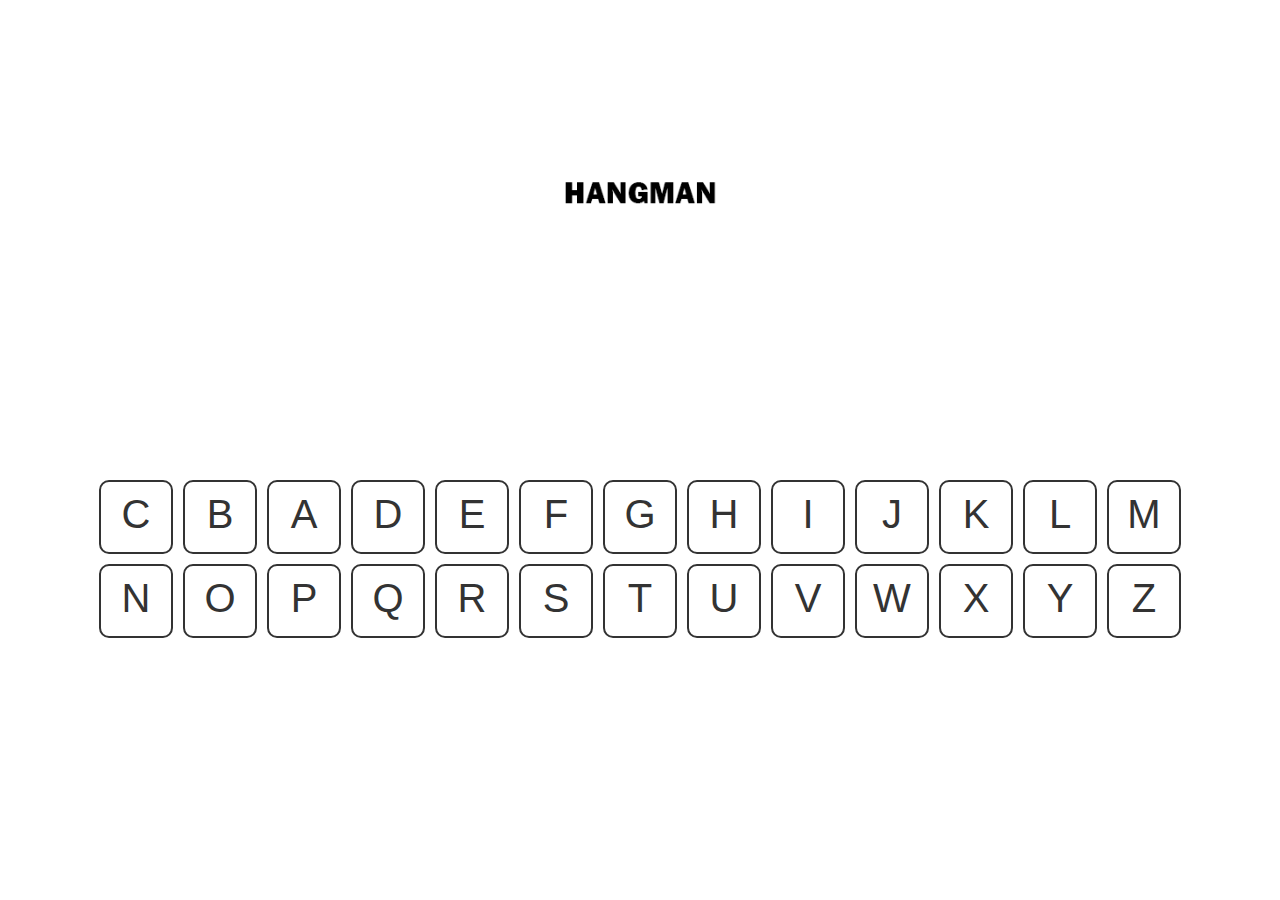
==== index.html @ 4fffbb07 "added" ====
<html lang="en">
	<head>
		<meta charset="UTF-8" />
		<meta
			name="viewport"
			content="width=device-width, initial-scale=1.0 user-scalable=no"
		/>
		<title>Document</title>
		<link rel="stylesheet" href="style.css" />
	</head>
	<body>
		<section class="container">
			<div class="image-container">
				<img draggable="false" id="image-id" src="img/hangman.png" />
			</div>

			<div class="word-container">
				<p class="noselect" id="on-screen-word"></p>
			</div>

			<div class="letters-container">
				<div id="keyboard" class="keyboard">
					<div class="letter noselect" id="c">c</div>
					<div class="letter noselect" id="b">b</div>
					<div class="letter noselect" id="a">a</div>
					<div class="letter noselect" id="d">d</div>
					<div class="letter noselect" id="e">e</div>
					<div class="letter noselect" id="f">f</div>
					<div class="letter noselect" id="g">g</div>
					<div class="letter noselect" id="h">h</div>
					<div class="letter noselect" id="i">i</div>
					<div class="letter noselect" id="j">j</div>
					<div class="letter noselect" id="k">k</div>
					<div class="letter noselect" id="l">l</div>
					<div class="letter noselect" id="m">m</div>
					<div class="letter noselect" id="n">n</div>
					<div class="letter noselect" id="o">o</div>
					<div class="letter noselect" id="p">p</div>
					<div class="letter noselect" id="q">q</div>
					<div class="letter noselect" id="r">r</div>
					<div class="letter noselect" id="s">s</div>
					<div class="letter noselect" id="t">t</div>
					<div class="letter noselect" id="u">u</div>
					<div class="letter noselect" id="v">v</div>
					<div class="letter noselect" id="w">w</div>
					<div class="letter noselect" id="x">x</div>
					<div class="letter noselect" id="y">y</div>
					<div class="letter noselect" id="z">z</div>
				</div>
			</div>
		</section>

		<section class="menu-container" id="menu-container">
			<div class="grey-out"></div>
			<div id="menu-box" class="menu-box">
				<div class="game-setup" id="game-setup">
					<h2>Choose a word</h2>
					<input id="input" type="text" autocomplete="off" />
					<p class="btn-black go noselect" id="go">Go</p>
				</div>
				<div class="post-game" id="post-game-tab">
					<h2 id="result"></h2>
					<div class="answer" id="answer"></div>
					<div class="stats">
						<p>Time taken - 2:34</p>
						<p id="lives-remaining"></p>
					</div>
					<img id="result-image" src="" alt="" />
					<p class="btn-black noselect" id="play-again-btn">Play again</p>
				</div>
			</div>
		</section>

		<script async src="/game.js"></script>
	</body>
</html>
---- style.css ----
* {
	padding: 0;
	margin: 0px;
	font-family: 'Segoe UI', Tahoma, Geneva, Verdana, sans-serif;
	color: #333;
	-webkit-touch-callout: none; /* iOS Safari */
	  -webkit-user-select: none; /* Safari */
	   -khtml-user-select: none; /* Konqueror HTML */
		 -moz-user-select: none; /* Old versions of Firefox */
		  -ms-user-select: none; /* Internet Explorer/Edge */
			  user-select: none; /* Non-prefixed version, currently
									supported by Chrome, Edge, Opera and Firefox */
}

.container {
	margin-top: 30px;
}

body {
	background-color: #fff;
}
.container {
	display: flex;
	flex-direction: column;
	align-items: center;
	text-align: center;
}

.image-container {
	display: flex;
	text-align: center;
	align-items: center;
	justify-content: center;

	margin-bottom: 50px;
}
.image-container img {
	width: 350px;
}

.word-container {
	font-size: 6rem;
	justify-content: center;
	align-items: center;
	text-transform: uppercase;
	cursor: context-menu;
    margin-bottom: 50px;
}



.letters-container .keyboard {
	display: grid;
	grid-template-columns: repeat(13, 1fr);
	grid-template-rows: repeat(2, 1fr);
	/* grid-template-areas: 'letter letter letter letter letter letter letter letter letter letter letter letter letter'
						 'letter letter letter letter letter letter letter letter letter letter letter letter letter'; */
	gap: 10px;
	justify-content: center;
    text-align: center;	
    align-items: center;
}
.letters-container .keyboard .letter {
	line-height: 65px;
    width: 70px;
    height: 70px;
	background: #fff;
	border: 2px #333333 solid;
	border-radius: 10px;
	font-size: 2.5rem;
	text-transform: uppercase;
	cursor: pointer;
	-webkit-tap-highlight-color: transparent;
}

.letters-container .keyboard .letter:hover {
	background: #f4f4f4;
}

.letters-container .keyboard .letter:active {
	transform: scale(1.1);
}


.letters-container .keyboard .letter-used {
	color: #f0f0f0;
	line-height: 65px;
    width: 70px;
    height: 70px;
	background: #fff;
	border: 2px #f0f0f0 solid;
	border-radius: 10px;
	font-size: 2.5rem;
	text-transform: uppercase;
}

.menu-container {
    display: none;
}


.menu-container .menu-box {
	background-color: #fff;
	position: absolute;
	top: 200px;
	left: 0;
	right: 0;
	margin: auto;
	height: 400px;
	width: 600px;
	padding: 25px;
	border-radius: 20px;
}

.menu-container .grey-out {
	position: absolute;
	left: 0;
	top: 0;
	width: 100%;
	height: 100%;
	background-color: black;
	opacity: 91%;
}

.show {
    display: flex !important; 
    
}



.menu-container .menu-box .game-setup {
    display: none;
	flex-direction: column;
	justify-content: center;
	align-items: center;
	text-align: center;
	font-weight: bold;
}
.menu-container .menu-box .game-setup h2 {
	font-size: 2rem;
	font-weight: bold;
	text-transform: uppercase;
	margin-bottom: 50px;
}

.menu-container .menu-box .game-setup input {
	display: flex;
	text-align: center;
	width: 400px;
	height: 50px;
	border: #333333 solid 2px;
	font-size: 2rem;
	border-radius: 5px;
	outline: none;
	padding: 5px;
	margin-bottom: 20px;
	box-shadow: 2px 4px 4px 2px #888888;
	text-transform: uppercase;
}

.menu-container .menu-box .game-setup input:focus {
	border: 3px solid #333333;
	background: #f9f9f9
	;
	
	
}

.close-input {
	width: 0px !important;
	transition: width .75s ease-in-out !important;
	box-shadow: 2px 4px 4px 2px #888888 !important;
}

.menu-container .menu-box .game-setup p {
	font-size: 1.5rem;
}
.menu-container .menu-box .game-setup .go {
	margin-top: 10px;
}


.menu-container .menu-box .post-game {
    display: none;
	flex-direction: column;
	align-items: center;
	text-align: center;
	font-weight: bold;
}
.menu-container .menu-box .post-game h2 {
	font-size: 2rem;
	text-transform: uppercase;
}

.menu-container .menu-box .post-game .stats {
    margin-bottom: 20px;
}
.menu-container .menu-box .post-game img {
    width: 350px;
    height: 200px;
    border: 2px solid #333;
    border-radius: 20px;
	margin-bottom: 30px;
}

.menu-container .menu-box .post-game .answer  {
	color: white;
	background: #333;
	font-size: 2rem;
	padding: 2px 10px 4px 2px;
	text-align: center;
	text-transform: uppercase;
	margin-bottom: 10px;
}

.btn-black {
	font-weight: bold;
	color: white;
	background: #333333;
	padding: 7px 30px;
	text-transform: uppercase;
	border-radius: 5px;
	cursor: pointer;
}

.btn-black:active {
	transform: scale(1.05);
	background: #404040;
}


.fade-out {
	opacity: 0%;
	transition: opacity 0.5s ease-in-out;
}

.fade-in {
	opacity: 100%;
	transition: opacity 0.5s ease-in-out;
}


.noselect {
	-webkit-touch-callout: none; /* iOS Safari */
	  -webkit-user-select: none; /* Safari */
	   -khtml-user-select: none; /* Konqueror HTML */
		 -moz-user-select: none; /* Old versions of Firefox */
		  -ms-user-select: none; /* Internet Explorer/Edge */
			  user-select: none; /* Non-prefixed version, currently
									supported by Chrome, Edge, Opera and Firefox */
  }


@media(max-width: 1118px) {
	.letters-container {
		grid-template-columns: repeat(8, 1fr);
	}
	.menu-container .menu-box {
	
		top: 200px;
		left: 0;
		right: 0;
		margin: auto;
		height: 400px;
		width: 600px;
		padding: 25px;
	}
	
	

}

@media(max-width: 720px) {

	.container {
		margin-top: 0px;
	}

	.letters-container {
		position: absolute;
		bottom: 0;
		height: 40%;
		width: 100%;
		padding-top: 10px;
		
	}
	.letters-container  .keyboard {
		position: absolute;
		margin: auto;
		left: 0;
		right: 0;
		grid-template-columns: repeat(5, 1fr);
		grid-template-rows: repeat(6, 1fr);
		display: grid;
		gap: 10px;
		justify-content: center;
		align-items: center;
		width: 60%;
		
		
	}

	.letters-container .keyboard .letter {
		line-height: 33px;
		width: 32px;
		height: 34px;
		border: 2px #434343 solid;
		border-radius: 7px;
		font-size: 1rem;
		font-weight: bold;
		margin: auto;
	}

	.letters-container .keyboard  .letter-used {
		color: #f0f0f0;
		line-height: 33px;
		width: 32px;
		height: 34px;
		border: 2px #f0f0f0 solid;
		border-radius: 7px;
		font-size: 1rem;
		font-weight: bold;
		margin: auto;
	}
	.menu-container .menu-box {
		position: absolute;
		top: 50px;
		height: 400px;
		width: 80%;
		
	}
	.menu-container .menu-box .game-setup input {
		width: 100%;
	}

	.image-container {
		margin-bottom: 0px;
	}
	.image-container img {
		width: 200px;

	}

	.menu-container .menu-box .post-game img {
		height: 80%;
		width: 80%;

	}
	

}
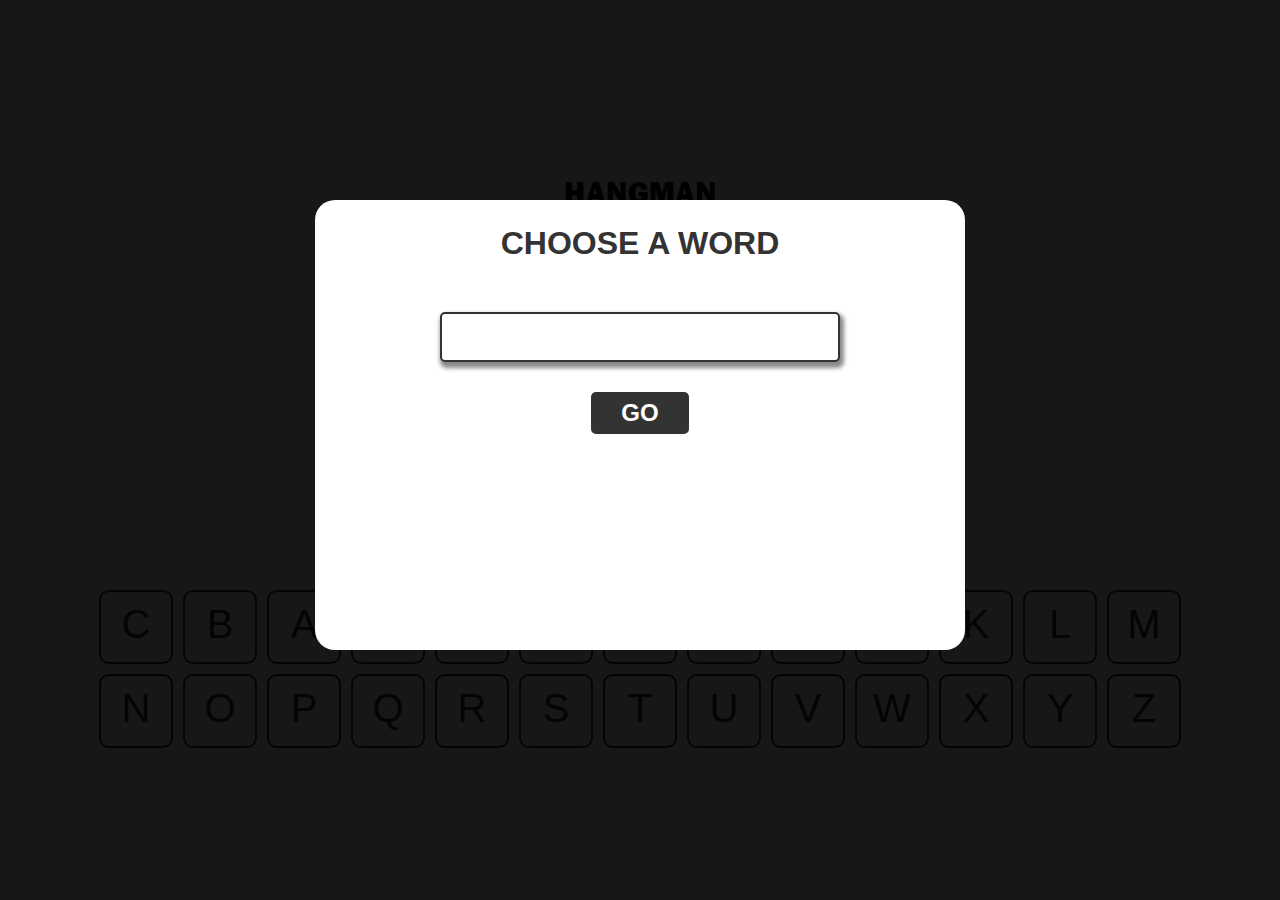
==== commit b07f76af: "change" ====
--- a/index.html
+++ b/index.html
@@ -71,6 +71,6 @@
 			</div>
 		</section>
 
-		<script async src="/game.js"></script>
+		<script async src="/js/app.js"></script>
 	</body>
 </html>
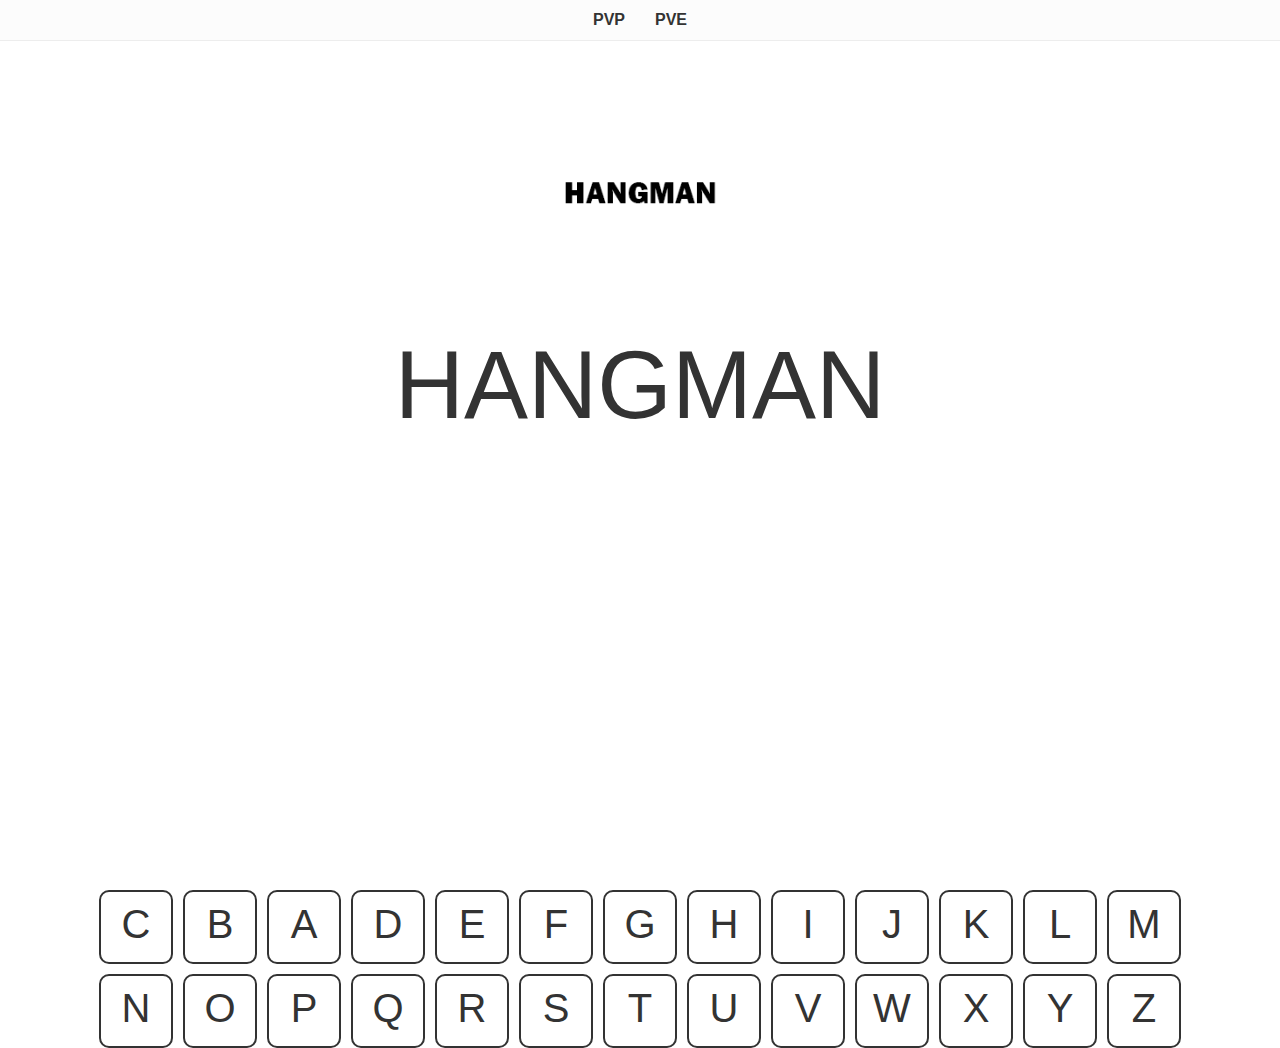
==== commit 4df33cbf: "finished" ====
--- a/index.html
+++ b/index.html
@@ -6,9 +6,23 @@
 			content="width=device-width, initial-scale=1.0 user-scalable=no"
 		/>
 		<title>Document</title>
-		<link rel="stylesheet" href="style.css" />
+		<link rel="stylesheet" href="styles/style.css" />
 	</head>
 	<body>
+		<nav>
+			<div></div>
+			<div class="nav-bar">
+				<ul>
+					<li class="nav-btn" id="pvp-btn">PVP</li>
+					<li class="nav-btn" id="pve-btn">PVE</li>
+				</ul>
+			</div>
+			<div class="quit">
+				<ul>
+					<li class="nav-btn">Quit</li>
+				</ul>
+			</div>
+		</nav>
 		<section class="container">
 			<div class="image-container">
 				<img draggable="false" id="image-id" src="img/hangman.png" />
@@ -49,14 +63,16 @@
 				</div>
 			</div>
 		</section>
-
-		<section class="menu-container" id="menu-container">
-			<div class="grey-out"></div>
+		<menu>
+			<div id="backdrop" class="backdrop"></div>
 			<div id="menu-box" class="menu-box">
 				<div class="game-setup" id="game-setup">
 					<h2>Choose a word</h2>
 					<input id="input" type="text" autocomplete="off" />
-					<p class="btn-black go noselect" id="go">Go</p>
+					<div>
+						<p class="btn-white cancel" id="cancel__go">cancel</p>
+						<p class="btn-black go" id="go">Go</p>
+					</div>
 				</div>
 				<div class="post-game" id="post-game-tab">
 					<h2 id="result"></h2>
@@ -65,12 +81,24 @@
 						<p>Time taken - 2:34</p>
 						<p id="lives-remaining"></p>
 					</div>
-					<img id="result-image" src="" alt="" />
-					<p class="btn-black noselect" id="play-again-btn">Play again</p>
+					<img id="result-image" src="" alt=""/>
+					<p class="play-again">Play again?</p>
+					<div class="post-game__nav">
+						<p id="play-again__no" class="no-btn">no</p>
+						<p id="play-again__yes" class="yes-btn">yes</p>
+					</div>
+
+				</div>
+				<div class="quit-menu">
+					<h2>Are you sure?</h2>
+					<div>
+						<p id="quit__no" class="no-btn">no</p>
+						<p id="quit__yes" class="yes-btn">yes</p>
+					</div>
 				</div>
 			</div>
-		</section>
+		</menu>
 
-		<script async src="/js/app.js"></script>
+		<script src="js/app.js"></script>
 	</body>
 </html>
--- a/styles/style.css
+++ b/styles/style.css
@@ -0,0 +1,539 @@
+* {
+	padding: 0;
+	margin: 0px;
+	font-family: 'Segoe UI', Tahoma, Geneva, Verdana, sans-serif;
+	color: #333;
+	-webkit-touch-callout: none; /* iOS Safari */
+	-webkit-user-select: none; /* Safari */
+	-khtml-user-select: none; /* Konqueror HTML */
+	-moz-user-select: none; /* Old versions of Firefox */
+	-ms-user-select: none; /* Internet Explorer/Edge */
+	user-select: none; /* Non-prefixed version, currently
+									supported by Chrome, Edge, Opera and Firefox */
+}
+
+body {
+	background-color: #fff;
+	margin: 0;
+	height: 100%;
+	overflow: hidden;
+}
+
+.show-page {
+	display: contents !important;
+}
+
+nav {
+	position: absolute;
+	top: 0;
+	width: 100%;
+	height: 40px;
+	background: #fcfcfc;
+	display: grid;
+	grid-template-columns: repeat(3, 1fr);
+	align-items: center;
+	border-bottom: #ededed solid 1px;
+	
+}
+
+nav .quit {
+	display: none;
+}
+nav ul {
+	list-style-type: none;
+}
+
+nav ul li {
+	
+	font-weight: bold;
+	margin: auto 0px;
+	padding: 5px 10px;
+	margin: 0 5px;
+}
+
+nav ul .nav-btn {
+	color: #333;
+}
+
+nav ul .nav-btn:hover {
+	background: #989898;
+	color: #fcfcfc;
+	border-radius: 7px;
+}
+
+nav ul .nev-btn:active {
+	background: #b1b1b1;
+}
+
+nav .nav-bar {
+	justify-self: center;
+	display: flex;
+	flex-direction: row;
+}
+
+nav .nav-bar ul {
+	padding: 5px 10px;
+	display: flex;
+	flex-direction: row;
+}
+nav .quit {
+	justify-self: end;
+}
+
+
+nav .active-nav {
+	opacity: 20%
+}
+.container {
+	margin-top: 30px;
+	display: flex;
+	flex-direction: column;
+	align-items: center;
+	text-align: center;
+}
+
+.image-container {
+	display: flex;
+	text-align: center;
+	align-items: center;
+	justify-content: center;
+
+	margin-bottom: 50px;
+}
+.image-container img {
+	width: 350px;
+}
+
+.word-container {
+	transform: translateY(-100px);
+	transition: transform 1.5s ease-in-out;
+	font-size: 6rem;
+	justify-content: center;
+	align-items: center;
+	text-transform: uppercase;
+	cursor: context-menu;
+	margin-bottom: 50px;
+}
+
+.word-container__move {
+	transform: translateY(0px);
+}
+
+.letters-container .keyboard {
+	display: grid;
+	transform: translateY(+300px);
+	transition: transform 1.5s ease-in-out;
+	grid-template-columns: repeat(13, 1fr);
+	grid-template-rows: repeat(2, 1fr);
+	/* grid-template-areas: 'letter letter letter letter letter letter letter letter letter letter letter letter letter'
+						 'letter letter letter letter letter letter letter letter letter letter letter letter letter'; */
+	gap: 10px;
+	justify-content: center;
+	text-align: center;
+	align-items: center;
+}
+
+.letters-container .show-keyboard {
+	transform: translateY(0px);
+}
+
+.letters-container .keyboard .letter {
+	line-height: 65px;
+	width: 70px;
+	height: 70px;
+	background: #fff;
+	border: 2px #333333 solid;
+	border-radius: 10px;
+	font-size: 2.5rem;
+	text-transform: uppercase;
+	cursor: pointer;
+	-webkit-tap-highlight-color: transparent;
+}
+
+.letters-container .keyboard .letter:hover {
+	background: #f4f4f4;
+}
+
+.letters-container .keyboard .letter:active {
+	transform: scale(1.1);
+}
+
+.letters-container .keyboard .letter-used {
+	color: #f0f0f0;
+	line-height: 65px;
+	width: 70px;
+	height: 70px;
+	background: #fff;
+	border: 2px #f0f0f0 solid;
+	border-radius: 10px;
+	font-size: 2.5rem;
+	text-transform: uppercase;
+}
+
+menu .menu-box {
+	justify-content: center;
+	align-items: flex-start;
+	display: none;
+	background-color: #fff;
+	position: absolute;
+	top: 200px;
+	left: 0;
+	right: 0;
+	margin: auto;
+	height: 400px;
+	width: 600px;
+	padding: 25px;
+	border-radius: 20px;
+	z-index: 15;
+}
+
+menu .backdrop {
+	display: none;
+	position: absolute;
+	left: 0;
+	top: 0;
+	width: 100%;
+	height: 100%;
+	background-color: black;
+	opacity: 75%;
+}
+
+.show {
+	display: flex !important;
+}
+
+menu .menu-box .game-setup {
+	display: none;
+	flex-direction: column;
+	justify-content: center;
+	align-items: center;
+	text-align: center;
+	font-weight: bold;
+}
+menu .menu-box .game-setup h2 {
+	font-size: 2rem;
+	font-weight: bold;
+	text-transform: uppercase;
+	margin-bottom: 50px;
+}
+
+menu .menu-box .game-setup input {
+	display: flex;
+	text-align: center;
+	width: 400px;
+	height: 50px;
+	border: #333333 solid 2px;
+	font-size: 2rem;
+	border-radius: 5px;
+	outline: none;
+	padding: 5px;
+	margin-bottom: 20px;
+	box-shadow: 2px 4px 4px 2px #888888;
+	text-transform: uppercase;
+}
+
+menu .menu-box .game-setup input:focus {
+	border: 3px solid #333333;
+	background: #f9f9f9;
+}
+
+.close-input {
+	width: 0px !important;
+	transition: width 0.4s ease-in-out !important;
+	box-shadow: 2px 4px 4px 2px #888888 !important;
+}
+
+menu .menu-box .game-setup p {
+	font-size: 1.5rem;
+}
+
+menu .menu-box .game-setup div {
+	display: flex;
+	flex-direction: row;
+}
+
+menu .menu-box .game-setup .cancel {
+	
+}
+menu .menu-box .game-setup .go {
+	margin-left: 10px;
+}
+
+menu .menu-box .post-game {
+	display: none;
+	flex-direction: column;
+	align-items: center;
+	text-align: center;
+	font-weight: bold;
+}
+menu .menu-box .post-game h2 {
+	font-size: 2rem;
+	text-transform: uppercase;
+}
+
+menu .menu-box .post-game .stats {
+	margin-bottom: 20px;
+}
+menu .menu-box .post-game img {
+	width: 350px;
+	height: 200px;
+	border: 2px solid #333;
+	border-radius: 20px;
+	margin-bottom: 10px;
+}
+
+menu .menu-box .post-game .post-game__nav {
+	display: flex;
+	flex-direction: row;
+}
+
+menu .menu-box .post-game .play-again {
+	font-size: 1.5rem;
+	margin-bottom: 10px;
+}
+menu .menu-box .post-game .answer {
+	color: white;
+	background: #333;
+	font-size: 2rem;
+	padding: 2px 10px 4px 2px;
+	text-align: center;
+	text-transform: uppercase;
+	margin-bottom: 10px;
+}
+
+menu .menu-box .quit-menu {
+	display: none;
+	flex-direction: column;
+	justify-content: center;
+	align-items: center;
+	text-align: center;
+	font-weight: bold;
+}
+
+menu .menu-box .quit-menu h2 {
+	margin-bottom: 20px;
+}
+
+menu .menu-box .quit-menu div {
+	display: flex;
+	flex-direction: row;
+	align-items: center;
+	text-align: center;
+}
+
+
+
+.btn-black {
+	font-weight: bold;
+	color: white;
+	background: #333333;
+	padding: 7px 30px;
+	border: #333 solid 2px;
+	text-transform: uppercase;
+	border-radius: 5px;
+	cursor: pointer;
+}
+
+.btn-black:active {
+	transform: scale(1.05);
+}
+
+.btn-black:hover {
+	/* background: #999;
+	border: #999 solid 2px; */
+	opacity: 40%;
+}
+
+.btn-white {
+	font-weight: bold;
+	color: #333;
+	background: #fff;
+	padding: 7px 30px;
+	border: #333 solid 2px;
+	text-transform: uppercase;
+	border-radius: 5px;
+	cursor: pointer;
+}
+.btn-white:active {
+	transform: scale(1.05);
+	border: #404040 solid 2px;
+	color: #404040;
+}
+
+.btn-white:hover {
+	/* background: #999;
+	border: #999 solid 2px;
+	color: #fff; */
+	opacity: 40%;
+
+}
+
+
+.yes-btn {
+	margin: 0 5px;
+	font-size: 0.9rem;
+	font-weight: bold;
+	color: white;
+	background: #333333;
+	padding: 7px 30px;
+	border: #333 solid 2px;
+	text-transform: uppercase;
+	border-radius: 5px;
+	cursor: pointer;
+}
+
+.no-btn {
+	margin: 0 5px;
+	font-size: 0.9rem;
+	font-weight: bold;
+	color: #333;
+	background: #fff;
+	padding: 7px 30px;
+	border: #333 solid 2px;
+	text-transform: uppercase;
+	border-radius: 5px;
+	cursor: pointer;
+}
+.yes-btn:hover {
+	background: #49b146;
+	border: #49b146 solid 2px;
+	color: #333;
+}
+
+.no-btn:hover {
+	background: #ff4949;
+	border: #ff4949 solid 2px;
+	color: #fff;
+}
+
+.fade-out {
+	opacity: 0%;
+	transition: opacity 0.25s ease-in-out;
+}
+
+.fade-in {
+	opacity: 100%;
+	transition: opacity 0.25s ease-in-out;
+}
+
+.hvr-fade {
+	display: inline-block;
+	vertical-align: middle;
+	-webkit-transform: perspective(1px) translateZ(0);
+	transform: perspective(1px) translateZ(0);
+	box-shadow: 0 0 1px rgba(0, 0, 0, 0);
+	overflow: hidden;
+	-webkit-transition-duration: 0.3s;
+	transition-duration: 0.3s;
+	-webkit-transition-property: color, background-color;
+	transition-property: color, background-color;
+  }
+  .hvr-fade:hover, .hvr-fade:focus, .hvr-fade:active {
+	background-color: #2098D1;
+	color: white;
+  }
+
+.noselect {
+	-webkit-touch-callout: none; /* iOS Safari */
+	-webkit-user-select: none; /* Safari */
+	-khtml-user-select: none; /* Konqueror HTML */
+	-moz-user-select: none; /* Old versions of Firefox */
+	-ms-user-select: none; /* Internet Explorer/Edge */
+	user-select: none; /* Non-prefixed version, currently
+									supported by Chrome, Edge, Opera and Firefox */
+}
+
+@media (max-width: 1118px) {
+	.letters-container {
+		grid-template-columns: repeat(8, 1fr);
+	}
+	menu .menu-box {
+		top: 200px;
+		left: 0;
+		right: 0;
+		margin: auto;
+		height: 400px;
+		width: 600px;
+		padding: 25px;
+	}
+}
+
+@media (max-width: 720px) {
+	.container {
+		margin-top: 0px;
+	}
+
+	.letters-container {
+		position: absolute;
+		bottom: 0;
+		height: 40%;
+		width: 100%;
+		padding-top: 10px;
+	}
+	.letters-container .keyboard {
+		position: absolute;
+		margin: auto;
+		left: 0;
+		right: 0;
+		grid-template-columns: repeat(5, 1fr);
+		grid-template-rows: repeat(6, 1fr);
+		display: grid;
+		gap: 10px;
+		justify-content: center;
+		align-items: center;
+		width: 60%;
+	}
+
+	.letters-container .keyboard .letter {
+		line-height: 33px;
+		width: 32px;
+		height: 34px;
+		border: 2px #434343 solid;
+		border-radius: 7px;
+		font-size: 1rem;
+		font-weight: bold;
+		margin: auto;
+	}
+
+	.letters-container .keyboard .letter-used {
+		color: #f0f0f0;
+		line-height: 33px;
+		width: 32px;
+		height: 34px;
+		border: 2px #f0f0f0 solid;
+		border-radius: 7px;
+		font-size: 1rem;
+		font-weight: bold;
+		margin: auto;
+	}
+	menu .menu-box {
+		position: absolute;
+		top: 50px;
+		height: 400px;
+		width: 80%;
+	}
+	menu .menu-box .game-setup input {
+		width: 100%;
+	}
+
+	.image-container {
+		margin-bottom: 0px;
+	}
+	.image-container img {
+		width: 200px;
+	}
+
+	menu .menu-box .post-game img {
+		height: 80%;
+		width: 80%;
+	}
+}
+
+@keyframes fade-slide-in {
+	from {
+		transform: translateY(-5rem);
+	}
+	to {
+		transform: translateY(0);
+	}
+}
